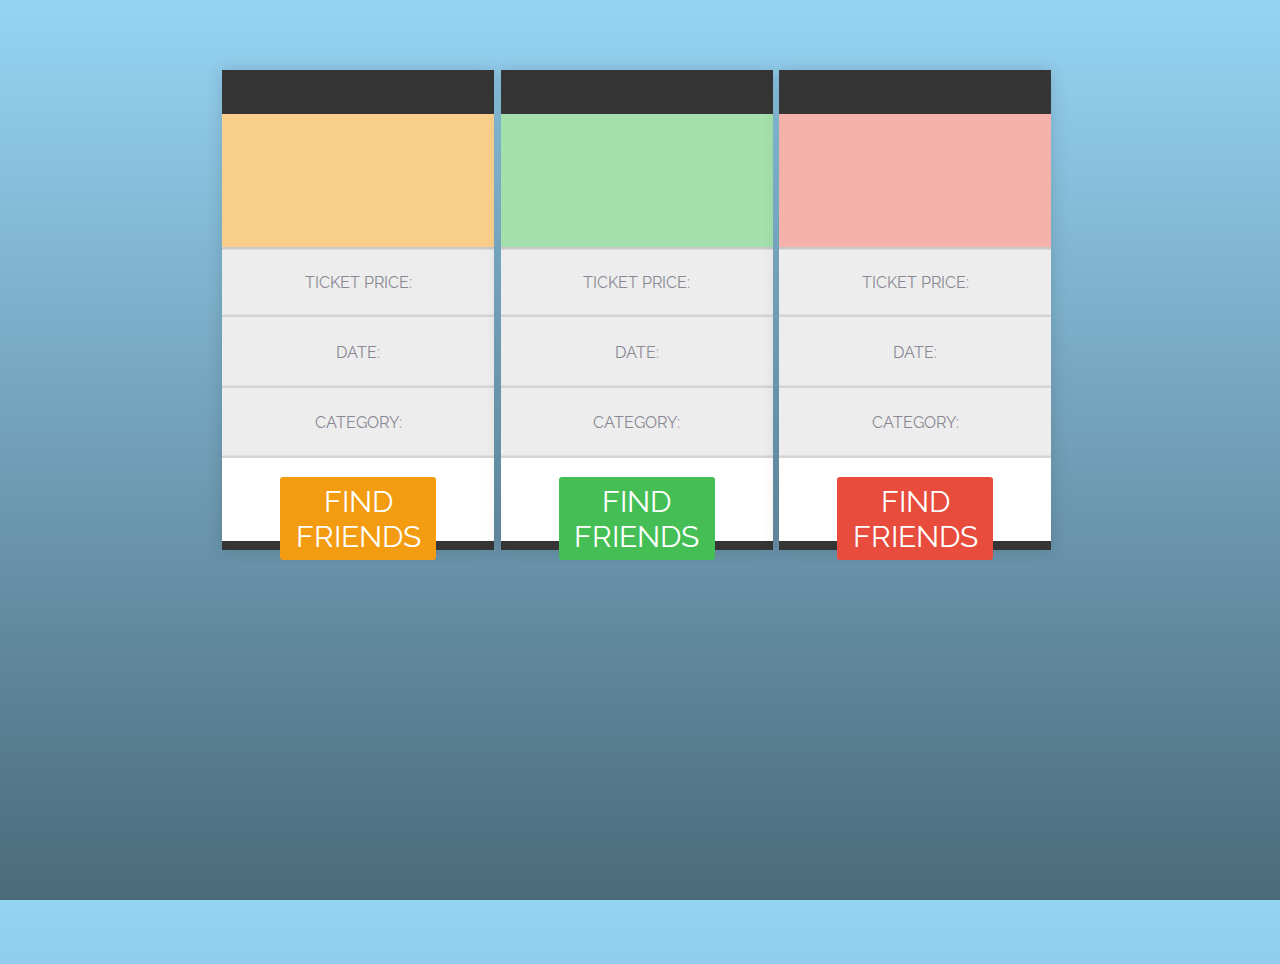
==== events/index.html @ 6af164b2 "Added events files" ====
<!DOCTYPE html>

<html lang="en">
<head>
    <meta charset="utf-8">

    <title>Ticketmaster API Demo</title>
    <meta name="description" content="A demo of the ticketmaster API">
    <meta name="author" content="YRS Think Big Hub">
    <link rel="stylesheet" href="style.css">
    <!--[if lt IE 9]>
  <script src="http://html5shiv.googlecode.com/svn/trunk/html5.js"></script>
  <![endif]-->
</head>

<body>
    <div id="container">
        <div class="plan blue">
            <header>
                <p id="eventTitle"></p>
            </header>

            <section class="offer">
                <p class="centred" id="venue"></p>
            </section>

            <section class="list">
                <ul>
                    <li id="price"></li>
                    <li id="date"></li>
                    <li id="category"></li>
                </ul>
            </section>

            <footer><a href="#" class="button"></a></footer>
        </div><!-- Green -->

        <div class="plan green">
            <header>
                <p id="eventTitle2"></p>
            </header>

            <section class="offer">
                <p class="centred" id="venue2"></p>
            </section>

            <section class="list">
                <ul>
                    <li id="price2"></li>
                    <li id="date2"></li>
                    <li id="category2"></li>
                </ul> 
            </section>

            <footer><a href="#" class="button"></a></footer>
        </div><!-- Gold -->

        <div class="plan gold">
            <header>
                <p id="eventTitle3"></p>
            </header>

            <section class="offer">
                <p class="centred" id="venue3"></p>
            </section>

            <section class="list">
                <ul>
                    <li id="price3"></li>
                    <li id="date3"></li>
                    <li id="category3"></li>
                </ul>
            </section>

            <footer><a href="#" class="button"></a></footer>
        </div>
    </div>
    <script src="script.js" type="text/javascript"></script>
    <script src="date.js" type="text/javascript"></script>
</body>
</html>
---- events/style.css ----
@import url(http://fonts.googleapis.com/css?family=Raleway:400,700,500,300);
* {
  -webkit-font-smoothing: antialiased;
  box-sizing: border-box;
}

html, body {
  width: 100%;
  height: 100%;
  padding: 0;
  margin: 0;
}

body {
  background: -webkit-linear-gradient(#96d4f4, #4B6A7A) top left;
  background: linear-gradient(#FFFFF, #959aaf) top left;
  font-family: "Raleway",helvetica,sans-serif;
}

#container {
  width: 53em;
  margin: 4em auto;
}

.centred {
    line-height: 100%;
    font-size: 0.5em;
    top:50%;
    position:relative;
    -webkit-transform:translateY(-50%);
    margin:0
}

.centred strong {
    color: #F39C12;
}


.plan {
  width: 17em;
  height: auto;
  background: #f8f8f8;
  margin: .4em 0 .4em .4em;
  float: left;
  box-shadow: 0 0 1em rgba(0, 0, 0, 0.15);
}
.plan header {
  height: 2.75em;
  width: 100%;
  display: block;
  background: #353535;
  text-align: center;
  float: left;
  color: white;
  
}
.plan header h2 {
  color: #dbe0e5;
  text-transform: uppercase;
  line-height: .2;
  font-weight: 500;
}
.plan header h2:before {
    font-size: 1.5em;
    content: "EVENT";
}
.plan header h2 span {
  text-transform: capitalize;
  display: inline-block;
  color: #96d4f4;
}
.plan header h2 span:after {
  content: "NAME";
}
.plan .offer {
  height: 4.39em;
  width: 100%;
  text-align: center;
  font-size: 1.89em;
  line-height: 2.4;
  float: left;
  text-transform: uppercase;
  font-weight: 600;
}
.plan.blue .offer p {
  text-shadow: 0 1px 0px #dd8c0b;
}
.plan.green .offer p {
  text-shadow: 0 1px 0px #3bac4a;
}
.plan.gold .offer p {
  text-shadow: 0 1px 0px #d72c1a;
}
.plan .list {
  width: 100%;
}
.plan .list ul {
  list-style: none;
  padding: 0;
  margin: 0;
  display: block;
  width: 100%;
  float: left;
  height: auto;
  overflow: hidden;
  background: #ededed;
}
.plan .list ul li {
  width: 100%;
  display: block;
  height: auto;
  padding: 1.6em;
  text-align: center;
  box-shadow: inset 0 -0.15em 0 rgba(0, 0, 0, 0.1);
  color: #888792;
}
.plan .list ul li:first-child {
  box-shadow: inset 0 -0.15em 0 rgba(0, 0, 0, 0.1), inset 0 0.15em 0 rgba(0, 0, 0, 0.15);
}
.plan footer {
  display: block;
  float: left;
  height: 5.79097em;
  width: 100%;
  background: #fff;
  border-bottom: 0.58495em solid #353535;
  padding: 1em;
}
.plan footer .button {
  display: block;
  width: 5.26452em;
  margin: 0.12em auto;
  padding: 0.21935em;
  text-align: center;
  text-decoration: none;
  font-size: 1.85em;
  font-weight: 400;
  border-radius: 3px;
  color: #fff;
}
.plan footer .button:after {
  content: "FIND FRIENDS";
}
.plan.blue {
  background: #f9cf8b;
}
.plan.blue p:before {
  color: #F39C12;
}
.plan.blue .list ul li:nth-child(1):before {
  content: "TICKET PRICE: ";
}
.plan.blue .list ul li:nth-child(2):before {
  content: "DATE: ";
}
.plan.blue .list ul li:nth-child(3):before {
  content: "CATEGORY: ";
}
.plan.green {
  background: #a4e0ac;
  color: #fff;
}
.plan.green p:before {
  color: #45BF55;
}
.plan.green .list ul li:nth-child(1):before {
  content: "TICKET PRICE: ";
}
.plan.green .list ul li:nth-child(2):before {
  content: "DATE: ";
}
.plan.green .list ul li:nth-child(3):before {
  content: "CATEGORY: ";
}
.plan.gold {
  background: #f5b2ab;
  color: #fff;
}
.plan.gold p:before {
  color: #E74C3C;
}
.plan.gold .list ul li:nth-child(1):before {
  content: "TICKET PRICE: ";
}
.plan.gold .list ul li:nth-child(2):before {
  content: "DATE: ";
}
.plan.gold .list ul li:nth-child(3):before {
  content: "CATEGORY: ";
}

.plan.blue .button {
  background: #F39C12;
}
.plan.blue .button:hover {
  background: #f5b043;
}

.plan.green .button {
  background: #45BF55;
}
.plan.green .button:hover {
  background: #6bcc78;
}

.plan.gold .button {
  background: #E74C3C;
}
.plan.gold .button:hover {
  background: #ed7669;
}

@media all and (max-width: 55em) {
  #container {
    width: 100%;
  }

  .plan {
    margin: auto 0;
    box-shadow: 0 0 0 !important;
    width: 33.33%;
    font-size: .9em !important;
  }
  .plan:nth-child(1) header, .plan:nth-child(3) header {
    height: 3.83871em !important;
  }
  .plan:nth-child(1) header h2, .plan:nth-child(3) header h2 {
    display: none;
  }
  .plan:nth-child(2) header {
    height: 3.83871em !important;
  }
  .plan:nth-child(2) header h2 {
    line-height: 1;
  }
}
@media all and (max-width: 43em) {
  #container {
    margin: 0;
  }

  .plan {
    font-size: 1em !important;
    margin: auto 0;
    box-shadow: 0 0 0 !important;
    width: 100%;
    border-bottom-size: .2em;
  }
  .plan:nth-child(2) header, .plan:nth-child(3) header {
    display: none;
  }
  .plan:nth-child(1) header {
    height: 3.83871em !important;
  }
  .plan:nth-child(1) header h2 {
    display: block;
    line-height: 1;
  }
  .plan footer .button {
    width: 92%;
    margin: .2em 4%;
  }
}
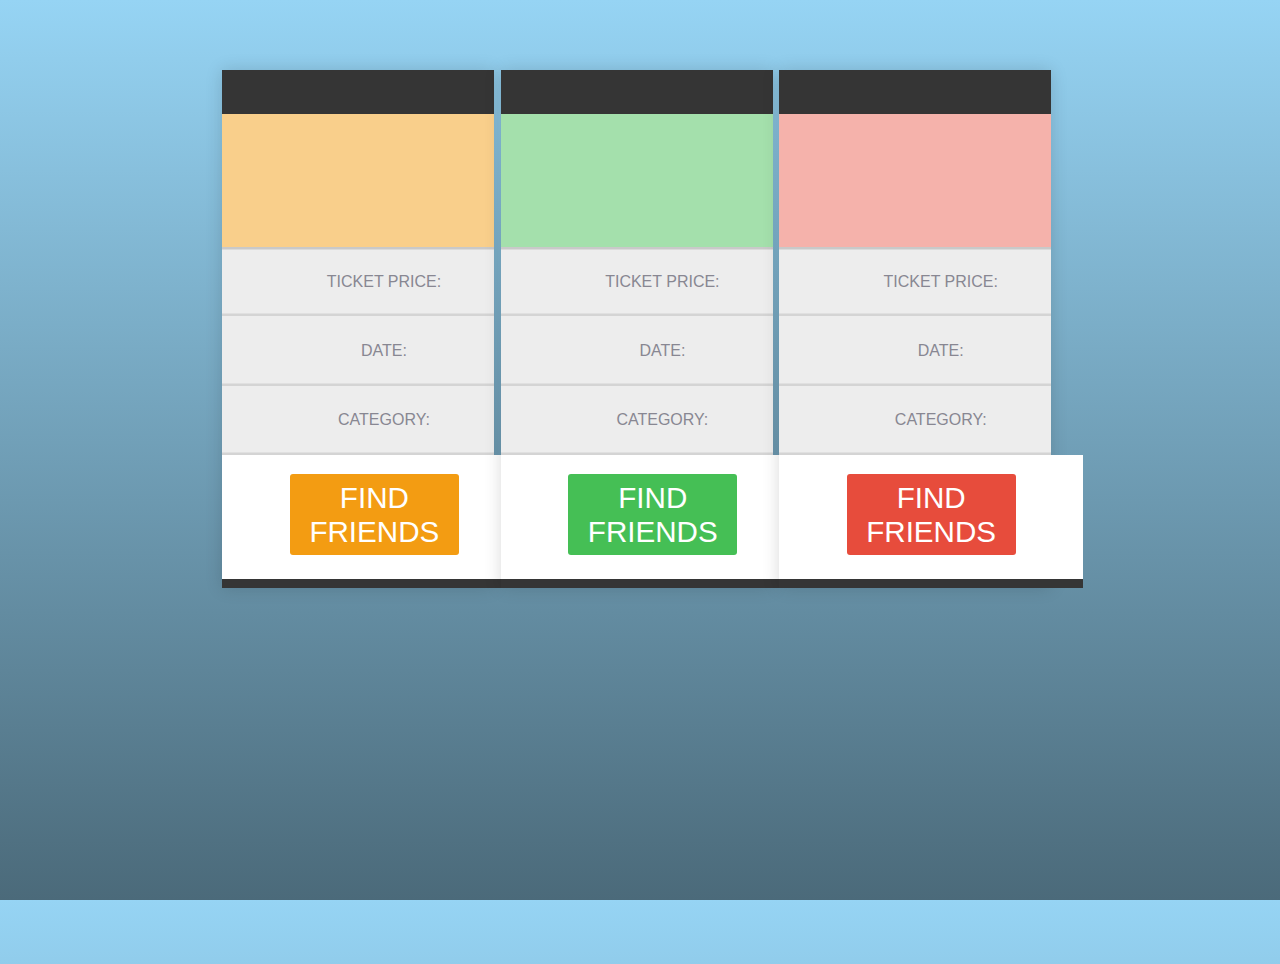
==== commit 340a40a1: "fixed date library problem" ====
--- a/events/index.html
+++ b/events/index.html
@@ -1,5 +1,4 @@
 <!DOCTYPE html>
-
 <html lang="en">
 <head>
     <meta charset="utf-8">
@@ -32,7 +31,7 @@
                 </ul>
             </section>
 
-            <footer><a href="#" class="button"></a></footer>
+            <footer><a href="../people/index.html" class="button"></a></footer>
         </div><!-- Green -->
 
         <div class="plan green">
@@ -75,7 +74,8 @@
             <footer><a href="#" class="button"></a></footer>
         </div>
     </div>
+    <script src="fakeData.js" type="text/javascript"></script>
+    <script src="date.js" type="text/javascript"></script>
     <script src="script.js" type="text/javascript"></script>
-    <script src="date.js" type="text/javascript"></script>
 </body>
 </html>
--- a/events/style.css
+++ b/events/style.css
@@ -1,8 +1,10 @@
+/*
 @import url(http://fonts.googleapis.com/css?family=Raleway:400,700,500,300);
 * {
   -webkit-font-smoothing: antialiased;
   box-sizing: border-box;
 }
+*/
 
 html, body {
   width: 100%;
